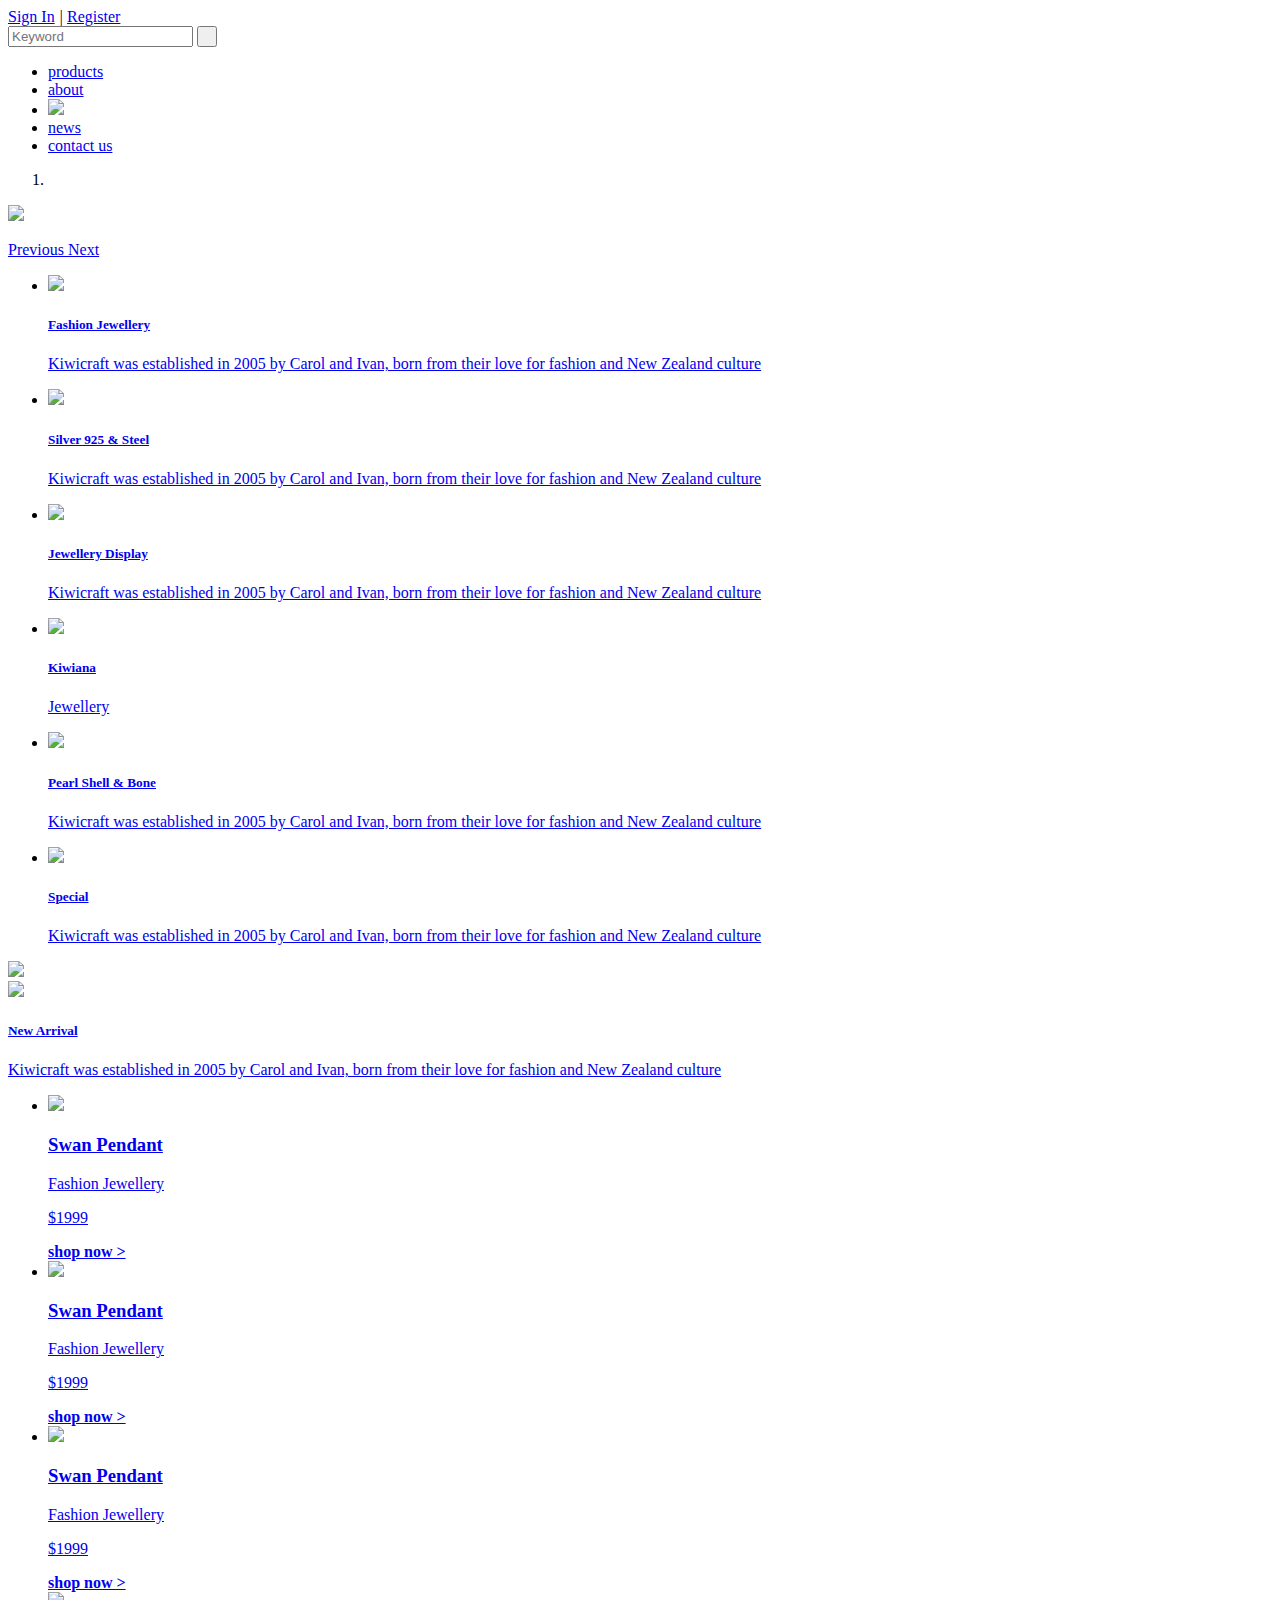
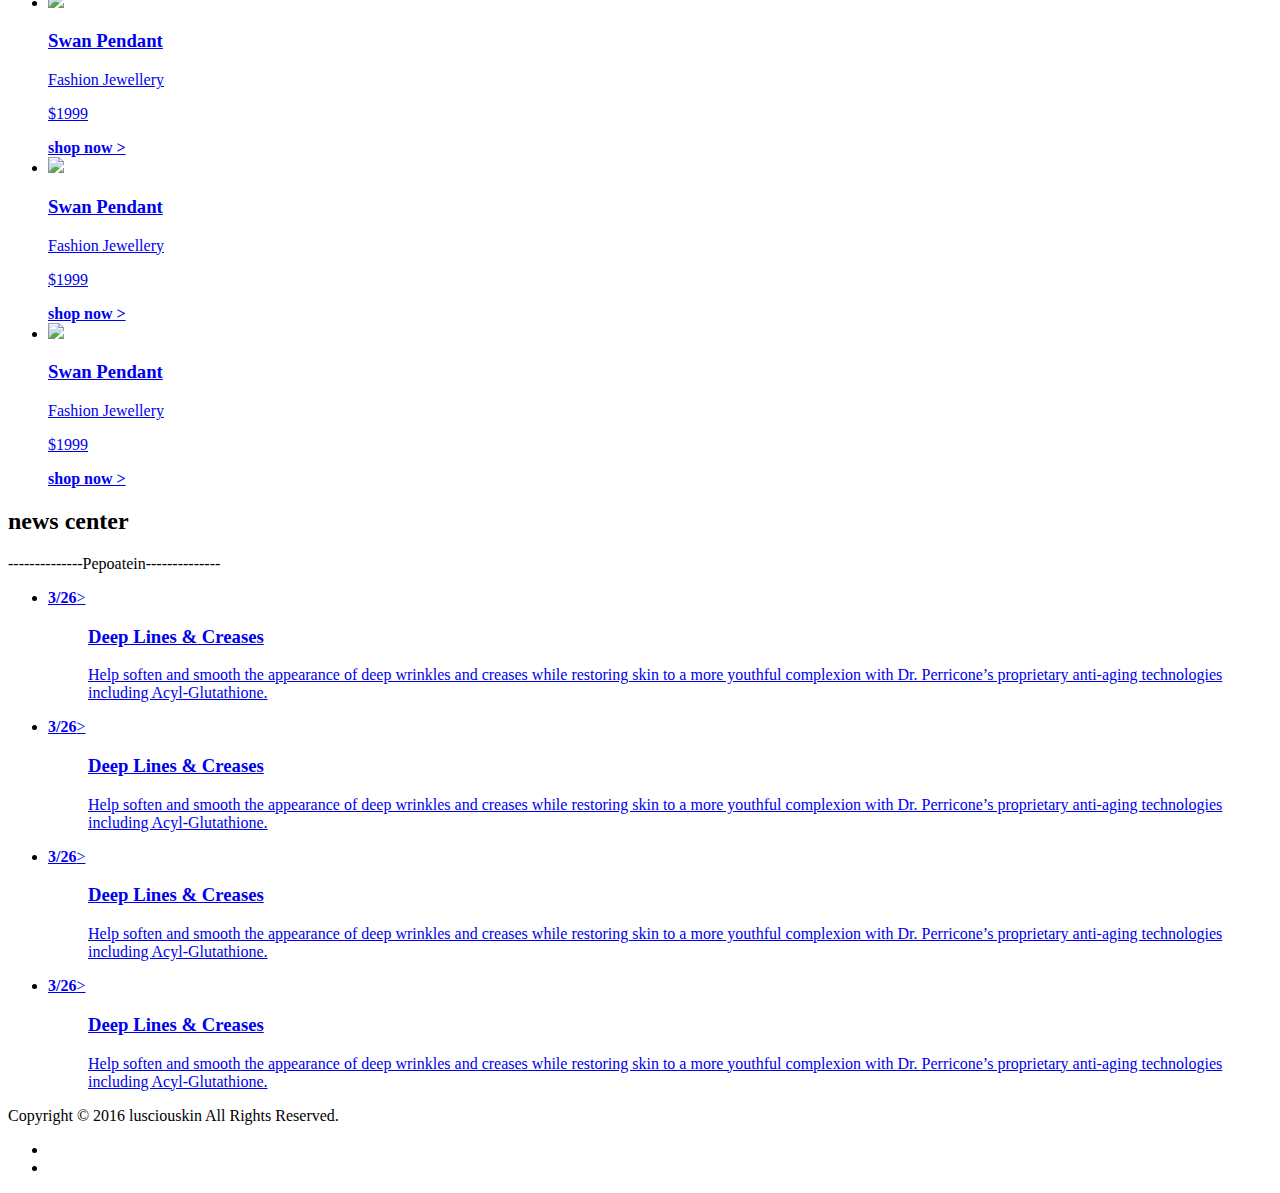
==== index.html @ cd49fd24 "首页制作完成" ====
<!doctype html>
<html>
<head>
<meta charset="utf-8">
<meta http-equiv="X-UA-Compatible" content="IE=edge,chrome=1" />
<title>Kiwicraft</title>
<link rel="stylesheet/less" type="text/css" href="css/style.less">

<link rel="stylesheet" type="text/css" href="css/animate.css">
<link rel="stylesheet" type="text/css" href="font-awesome/css/font-awesome.min.css">
<link rel="stylesheet" type="text/css" href="css/bootstrap.min.css">
<link rel="stylesheet" type="text/css" href="css/main.css">

<script type="text/javascript" src="js/less.min.js"></script>
<!--[if lt IE 9]>
  <script src="js/html5shiv.js"></script>
  <script src="js/respond.min.js"></script>
<![endif]-->
</head>

<body>

<div class="top">
	<div class="container">
        <div class="topLogin">
            <a href="#" class="topLogin__link">Sign In</a>
            <i class="topLogin__i">|</i>
            <a href="#" class="topLogin__link">Register</a>
            <div class="topLogin__search">
                <input class="topLogin__keyword" type="text" placeholder="Keyword">
                <input class="topLogin__submit" type="submit" value=" ">
            </div>
        </div>
        <div class="nav">
            <ul class="nav__ul">
                <li class="nav__item">
                    <a class="nav__link" href="products.html">products</a>
                </li>
                <li class="nav__item">
                    <a class="nav__link" href="about.html">about</a>
                </li>
                <li class="nav__logo">
                    <a class="nav__link--logo" href="index.html"><img src="images/logo.png"></a></a>
                </li>
                <li class="nav__item">
                    <a class="nav__link" href="news.html">news</a>
                </li>
                <li class="nav__item">
                    <a class="nav__link" href="contact.html">contact us</a>
                </li>
            </ul>
        </div>
    </div>
</div>
<div class="clearfix"></div>

<div class="bannerIndex">
	
    <!-- Carousel
    ================================================== -->
    <div id="myCarousel" class="carousel slide carousel-fade" data-ride="carousel">
      <!-- Indicators -->
      <ol class="carousel-indicators banner__carousel-indicators--hidden">
        <li data-target="#myCarousel" data-slide-to="0" class="active"></li>
      </ol>
      <div class="carousel-inner" role="listbox">
      
        <div class="item active">
            <p class="bannerIndex__img" style=" background:url(images/banner.jpg) center center no-repeat"><img src="images/banner.jpg"></p>
        </div>
        
      </div>
      <a class="left carousel-control bannerIndex__carousel-control--hidden" href="#myCarousel" role="button" data-slide="prev">
        <span class="glyphicon glyphicon-chevron-left"></span>
        <span class="sr-only">Previous</span>
      </a>
      <a class="right carousel-control  bannerIndex__carousel-control--hidden" href="#myCarousel" role="button" data-slide="next">
        <span class="glyphicon glyphicon-chevron-right"></span>
        <span class="sr-only">Next</span>
      </a>
    </div><!-- /.carousel -->
</div>
<div class="clearfix"></div>


<div class="proTypeIndex">
    <div class="container">
        <ul class="proTypeIndex__ul">
            <li class="proTypeIndex__li--1_3">
                <a href="products.html" class="proTypeIndex__link">
                    <img src="images/pro__Type.jpg">
                    <div class="proTypeIndex__info">
                        <h5 class="proTypeIndex__title">Fashion Jewellery</h5>
                        <p class="proTypeIndex__content">Kiwicraft was established in 2005 by Carol and Ivan, born from their love for fashion and New Zealand culture</p>
                    </div>
                </a>
            </li>
            <li class="proTypeIndex__li--1_3">
                <a href="products.html" class="proTypeIndex__link">
                    <img src="images/pro__Type--2.jpg">
                    <div class="proTypeIndex__info">
                        <h5 class="proTypeIndex__title">Silver 925 & Steel</h5>
                        <p class="proTypeIndex__content">Kiwicraft was established in 2005 by Carol and Ivan, born from their love for fashion and New Zealand culture</p>
                    </div>
                </a>
            </li>
            <li class="proTypeIndex__li--1_3">
                <a href="products.html" class="proTypeIndex__link">
                    <img src="images/pro__Type--3.jpg">
                    <div class="proTypeIndex__info">
                        <h5 class="proTypeIndex__title">Jewellery Display</h5>
                        <p class="proTypeIndex__content">Kiwicraft was established in 2005 by Carol and Ivan, born from their love for fashion and New Zealand culture</p>
                    </div>
                </a>
            </li>
            <li class="proTypeIndex__li--2_3">
                <a href="products.html" class="proTypeIndex__link">
                    <img src="images/pro__type--big.jpg">
                    <div class="proTypeIndex__info">
                        <h5 class="proTypeIndex__title">Kiwiana</h5>
                        <p class="proTypeIndex__content">Jewellery</p>
                    </div>
                </a>
            </li>
            <li class="proTypeIndex__li--1_3 proTypeIndex__li--1_3--bottom">
                <a href="products.html" class="proTypeIndex__link">
                    <img src="images/pro__Type--5.jpg">
                    <div class="proTypeIndex__info">
                        <h5 class="proTypeIndex__title"> Pearl Shell & Bone</h5>
                        <p class="proTypeIndex__content">Kiwicraft was established in 2005 by Carol and Ivan, born from their love for fashion and New Zealand culture</p>
                    </div>
                </a>
            </li>
            <li class="proTypeIndex__li--1_3  proTypeIndex__li--1_3--bottom--small">
                <a href="products.html" class="proTypeIndex__link">
                    <img src="images/pro__Type--6.jpg">
                    <div class="proTypeIndex__info">
                        <h5 class="proTypeIndex__title">Special</h5>
                        <p class="proTypeIndex__content">Kiwicraft was established in 2005 by Carol and Ivan, born from their love for fashion and New Zealand culture</p>
                    </div>
                </a>
            </li>
        </ul>
    </div>
</div>

<div class="clearfix"></div>

<div class="proListIndex">
    <div class="container">
        <div class="proListIndex__poster">
            <a href="#"><img src="images/pro__sale.jpg"></a>
        </div>
        <div class="proListIndex__type">
            <a href="products.html" class="proListIndex__link">
                <img src="images/pro__type--New_Arrival.jpg">
                <div class="proListIndex__info">
                    <h5 class="proListIndex__title">New Arrival</h5>
                    <p class="proListIndex__content">Kiwicraft was established in 2005 by Carol and Ivan, born from their love for fashion and New Zealand culture</p>
                </div>
            </a>
        </div>

        <ul class="proListIndex__ul">
            <li class="proListIndex__li">
                <a href="products.html" class="proListIndex__link">
                    <img src="images/proImg.jpg">
                    <h3 class="proListIndex__h3">Swan Pendant</h3>
                    <span class="proListIndex__span">Fashion Jewellery</span>
                    <p class="proListIndex__p">$1999</p>
                    <b class="proListIndex__b">shop now &gt;</b>
                </a>
            </li>
            <li class="proListIndex__li">
                <a href="products.html" class="proListIndex__link">
                    <img src="images/proImg.jpg">
                    <h3 class="proListIndex__h3">Swan Pendant</h3>
                    <span class="proListIndex__span">Fashion Jewellery</span>
                    <p class="proListIndex__p">$1999</p>
                    <b class="proListIndex__b">shop now &gt;</b>
                </a>
            </li>
            <li class="proListIndex__li">
                <a href="products.html" class="proListIndex__link">
                    <img src="images/proImg.jpg">
                    <h3 class="proListIndex__h3">Swan Pendant</h3>
                    <span class="proListIndex__span">Fashion Jewellery</span>
                    <p class="proListIndex__p">$1999</p>
                    <b class="proListIndex__b">shop now &gt;</b>
                </a>
            </li>
            <li class="proListIndex__li">
                <a href="products.html" class="proListIndex__link">
                    <img src="images/proImg.jpg">
                    <h3 class="proListIndex__h3">Swan Pendant</h3>
                    <span class="proListIndex__span">Fashion Jewellery</span>
                    <p class="proListIndex__p">$1999</p>
                    <b class="proListIndex__b">shop now &gt;</b>
                </a>
            </li>
            <li class="proListIndex__li">
                <a href="products.html" class="proListIndex__link">
                    <img src="images/proImg.jpg">
                    <h3 class="proListIndex__h3">Swan Pendant</h3>
                    <span class="proListIndex__span">Fashion Jewellery</span>
                    <p class="proListIndex__p">$1999</p>
                    <b class="proListIndex__b">shop now &gt;</b>
                </a>
            </li>
            <li class="proListIndex__li">
                <a href="products.html" class="proListIndex__link">
                    <img src="images/proImg.jpg">
                    <h3 class="proListIndex__h3">Swan Pendant</h3>
                    <span class="proListIndex__span">Fashion Jewellery</span>
                    <p class="proListIndex__p">$1999</p>
                    <b class="proListIndex__b">shop now &gt;</b>
                </a>
            </li>
        </ul>

    </div>
</div>


<div class="newsIndex">
	<div class="container">
    	<div class="newsIndex__title">
        	<h2 class="newsIndex__title_h2">news center</h2>
            <p class="newsIndex__title_p"><i class="newsIndex__title_i">--------------</i>Pepoatein<i class="newsIndex__title_i">--------------</i></p>
        </div>
        
        <div class="newsIndex_content">
            <ul class="newsIndex_ul">
                <li class="newsIndex_li"><a href="index.html" class="newsIndex_link"><dl class="newsIndex_dl">
                    <dt class="newsIndex_dt"><b class="newsIndex_b">3/26</b><span class="newsIndex_span">&gt;</span></dt>
                    <dd class="newsIndex_dd"><h3 class="newsIndex_h3">Deep Lines & Creases</h3></dd>
                    <dd class="newsIndex_dd"><p class="newsIndex_p">Help soften and smooth the appearance of deep wrinkles and creases while restoring skin to a more youthful complexion with Dr. Perricone’s proprietary anti-aging technologies including Acyl-Glutathione.</p></dd>
                </dl></a></li>
                <li class="newsIndex_li"><a href="index.html" class="newsIndex_link"><dl class="newsIndex_dl">
                    <dt class="newsIndex_dt"><b class="newsIndex_b">3/26</b><span class="newsIndex_span">&gt;</span></dt>
                    <dd class="newsIndex_dd"><h3 class="newsIndex_h3">Deep Lines & Creases</h3></dd>
                    <dd class="newsIndex_dd"><p class="newsIndex_p">Help soften and smooth the appearance of deep wrinkles and creases while restoring skin to a more youthful complexion with Dr. Perricone’s proprietary anti-aging technologies including Acyl-Glutathione.</p></dd>
                </dl></a></li>
                <li class="newsIndex_li"><a href="index.html" class="newsIndex_link"><dl class="newsIndex_dl">
                    <dt class="newsIndex_dt"><b class="newsIndex_b">3/26</b><span class="newsIndex_span">&gt;</span></dt>
                    <dd class="newsIndex_dd"><h3 class="newsIndex_h3">Deep Lines & Creases</h3></dd>
                    <dd class="newsIndex_dd"><p class="newsIndex_p">Help soften and smooth the appearance of deep wrinkles and creases while restoring skin to a more youthful complexion with Dr. Perricone’s proprietary anti-aging technologies including Acyl-Glutathione.</p></dd>
                </dl></a></li>
                <li class="newsIndex_li"><a href="index.html" class="newsIndex_link"><dl class="newsIndex_dl">
                    <dt class="newsIndex_dt"><b class="newsIndex_b">3/26</b><span class="newsIndex_span">&gt;</span></dt>
                    <dd class="newsIndex_dd"><h3 class="newsIndex_h3">Deep Lines & Creases</h3></dd>
                    <dd class="newsIndex_dd"><p class="newsIndex_p">Help soften and smooth the appearance of deep wrinkles and creases while restoring skin to a more youthful complexion with Dr. Perricone’s proprietary anti-aging technologies including Acyl-Glutathione.</p></dd>
                </dl></a></li>
            </ul>
        </div>
    </div>
</div>

<div class="clearfix"></div>

<div class="foot">
    <div class="container">
        <p class="foot__left">Copyright © 2016 lusciouskin  All Rights Reserved. </p>
        <ul class="foot__right">
            <li class="foot__li">
                <a href="#"><i class="foot__i fa fa-facebook-official"></i></a>
            </li>
            <li class="foot__li">
                <a href="#"><i class="foot__i fa fa-instagram"></i></a>
            </li>
        </ul>
        
    </div>
</div>




<script src="js/jquery.min.js"></script>
<script src="js/bootstrap.min.js"></script>


<script src="js/wow.min.js"></script>
<script>
	new WOW().init();
</script>


</body>
</html>
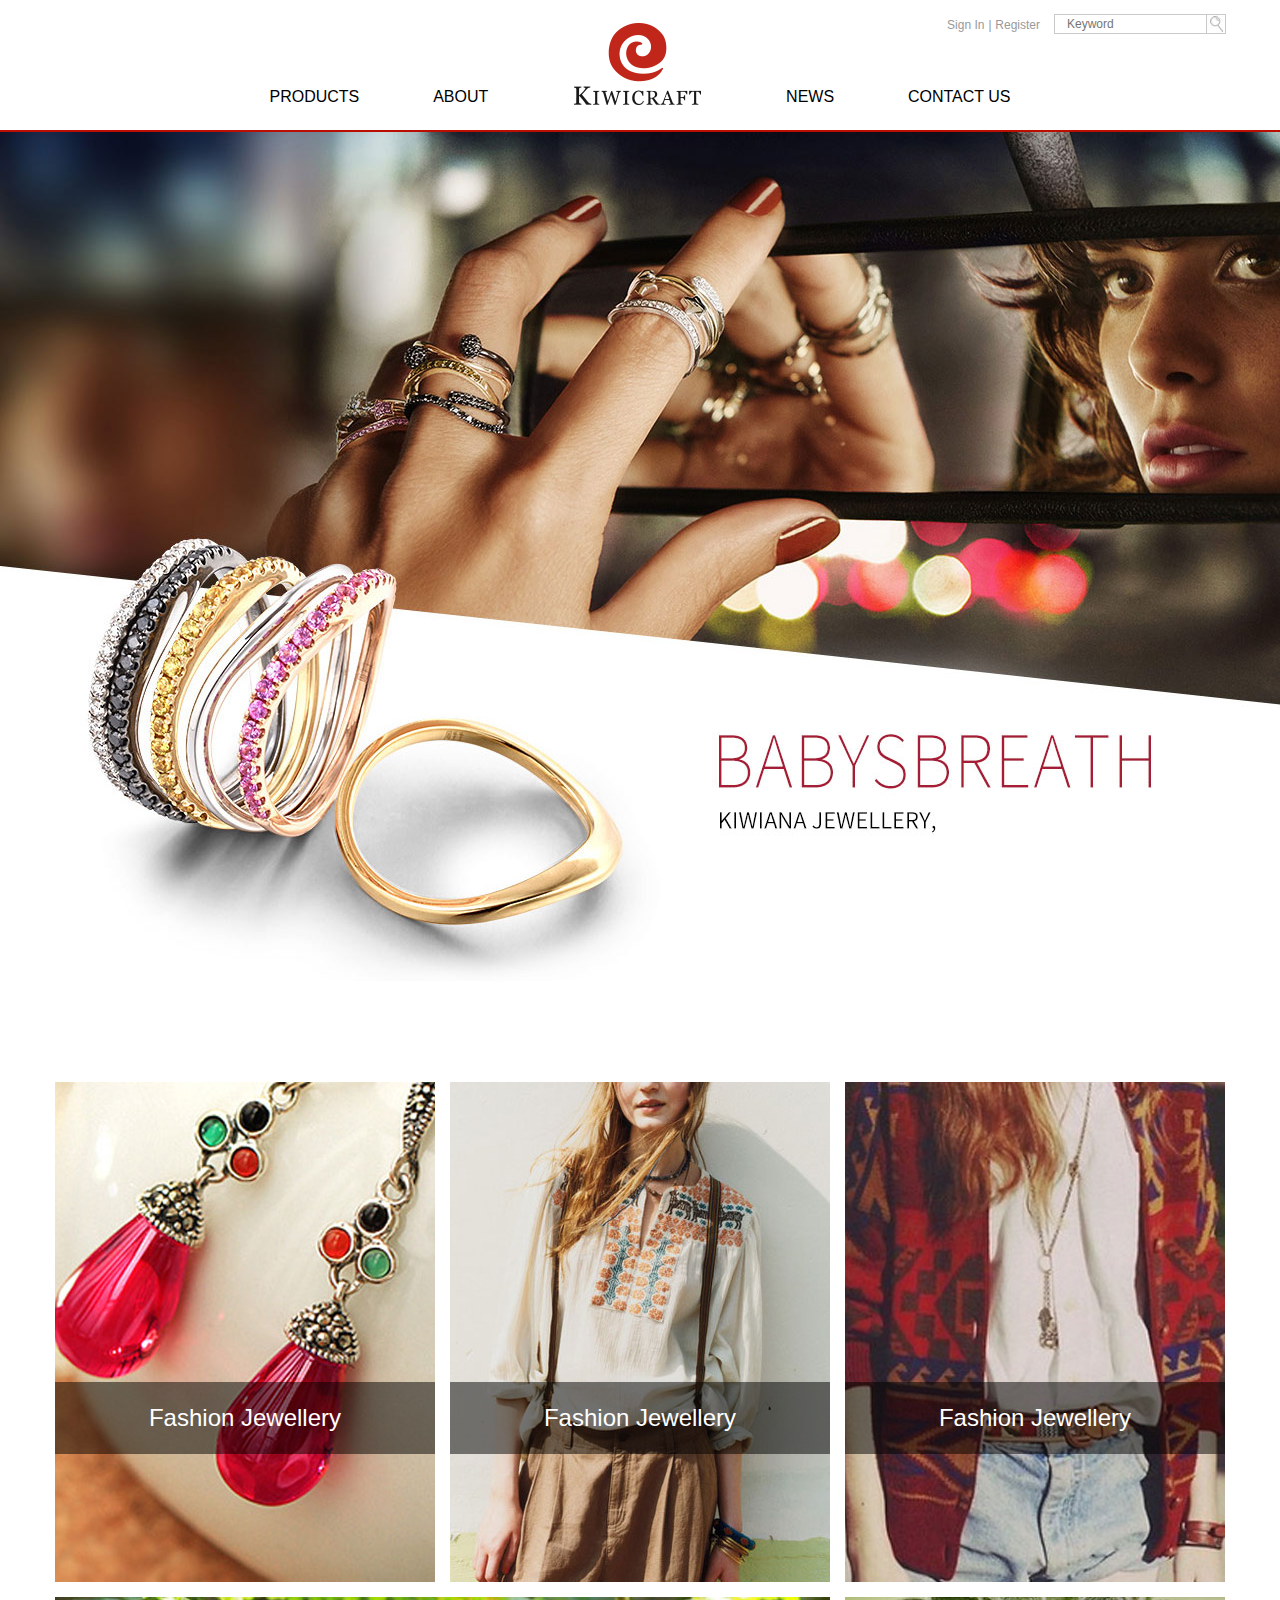
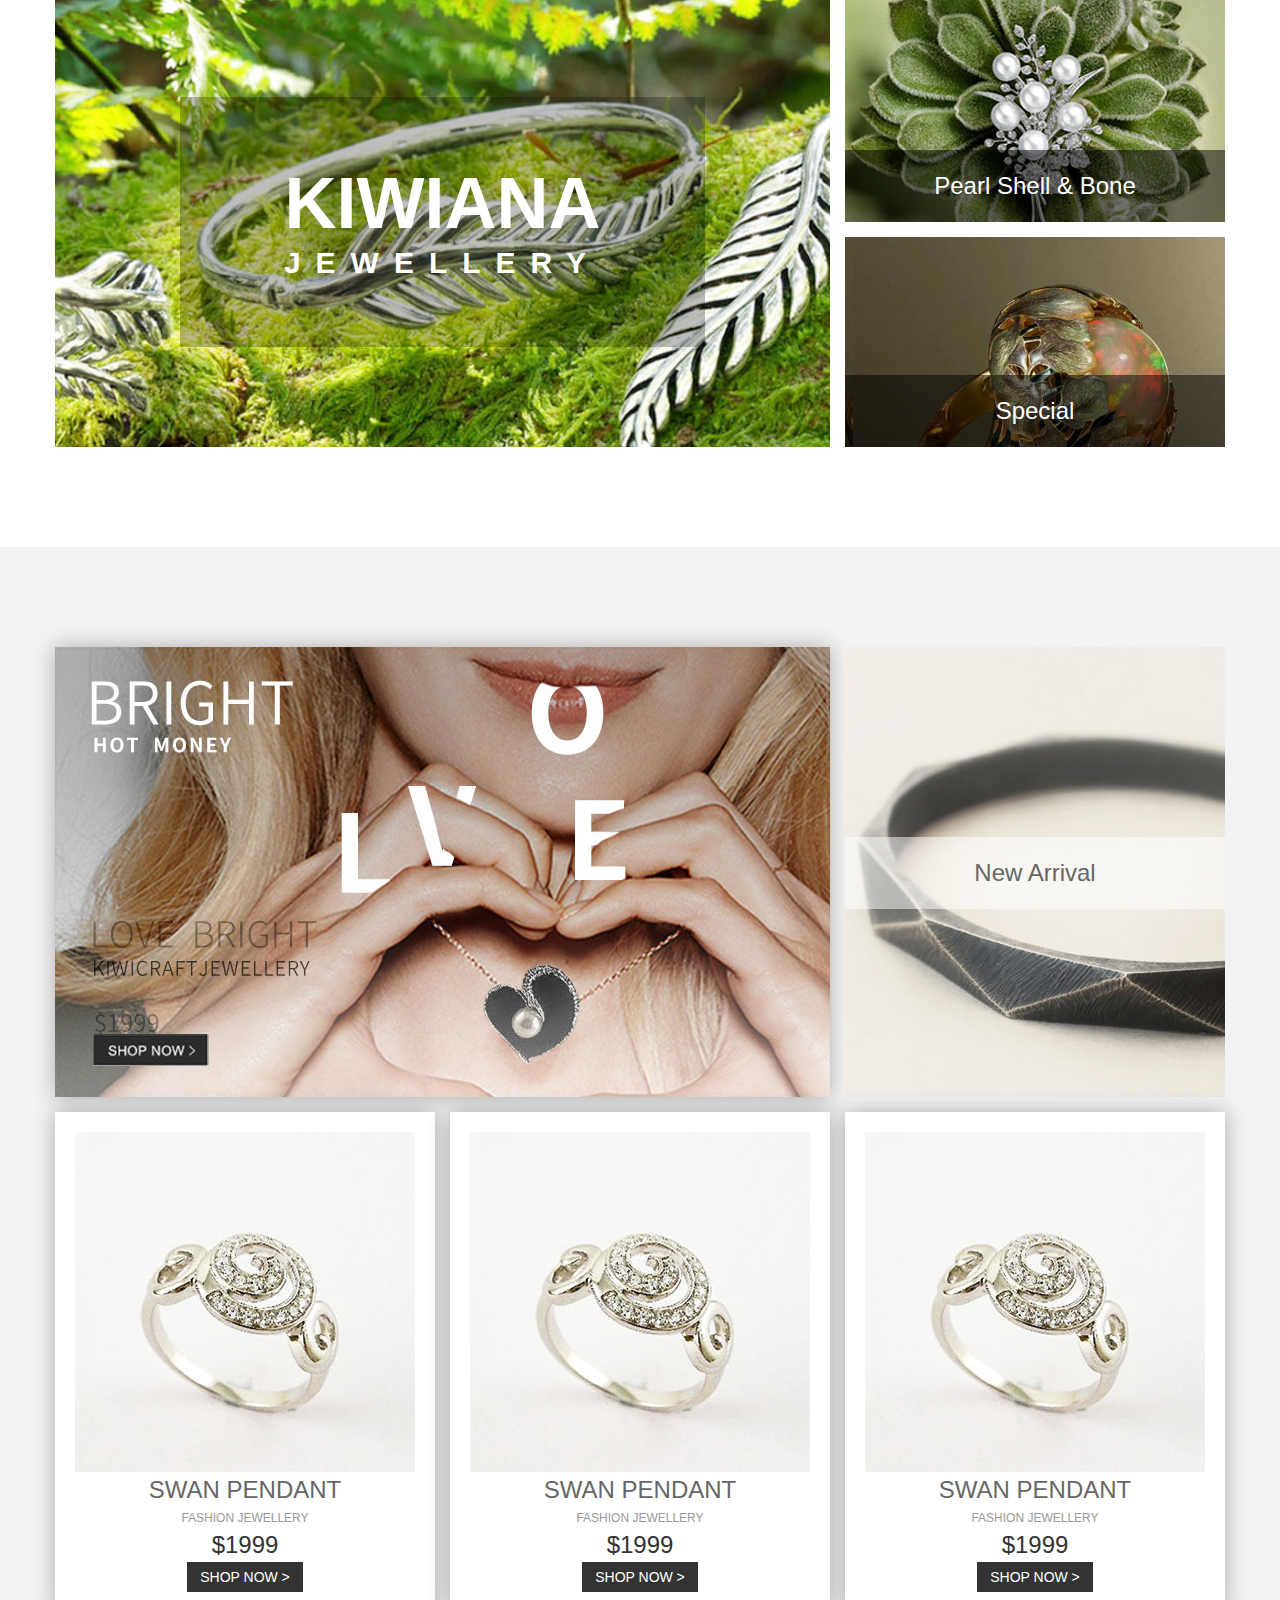
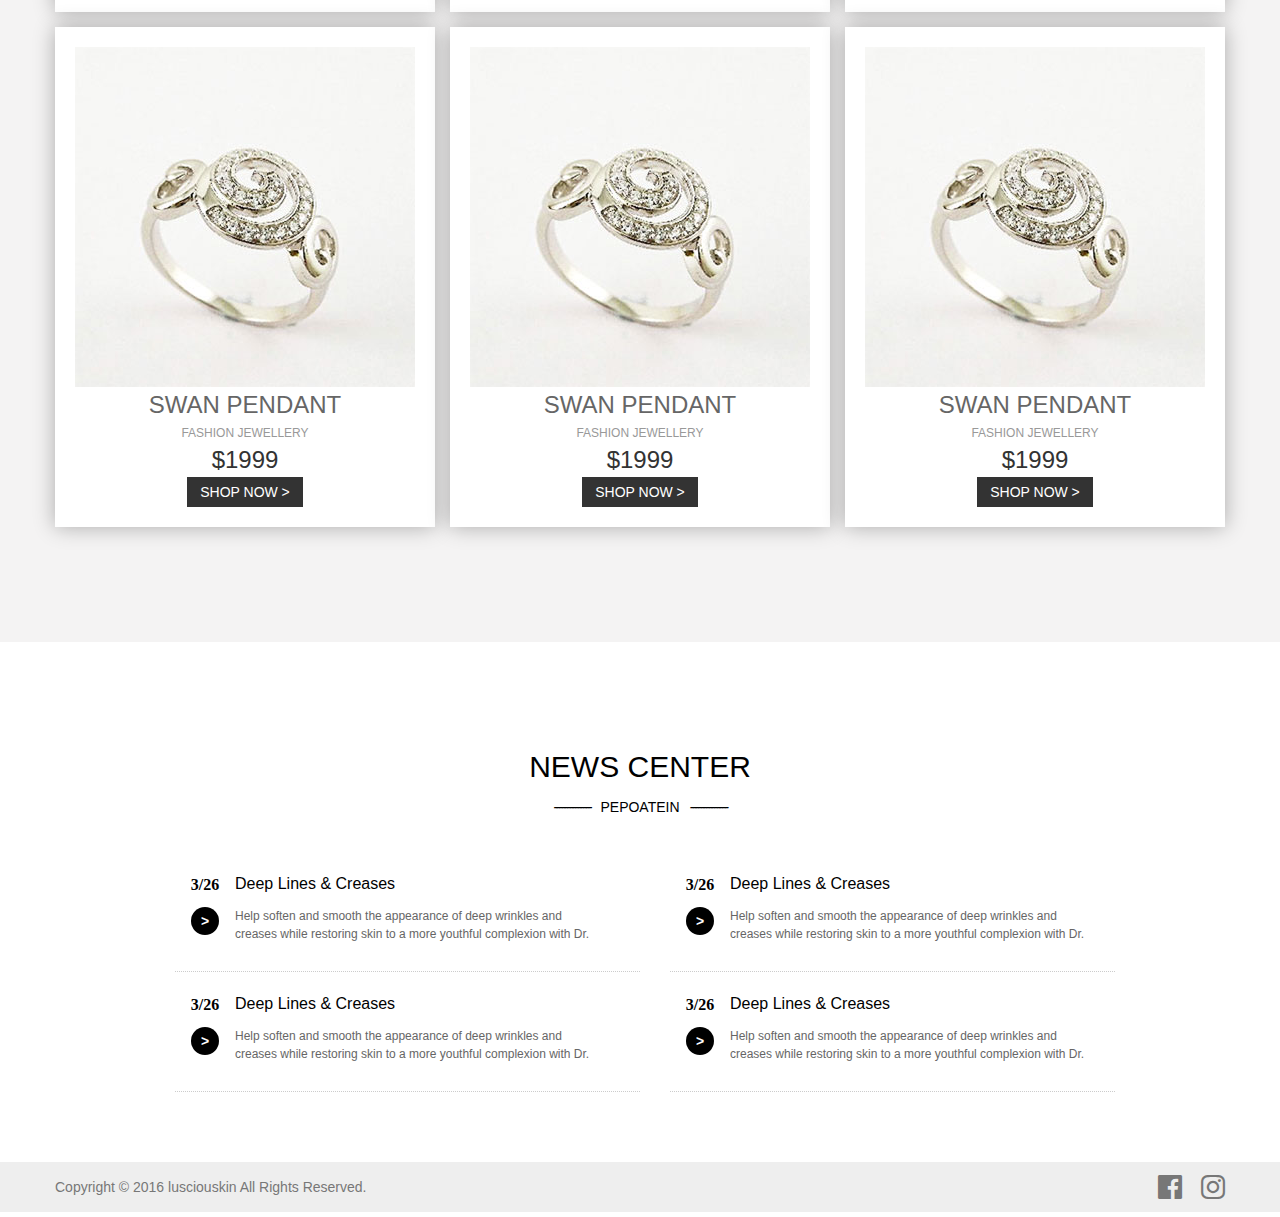
==== commit f4b0c3ae: "修改块状样式" ====
--- a/index.html
+++ b/index.html
@@ -26,13 +26,13 @@
             <a href="#" class="topLogin__link">Sign In</a>
             <i class="topLogin__i">|</i>
             <a href="#" class="topLogin__link">Register</a>
-            <div class="topLogin__search">
-                <input class="topLogin__keyword" type="text" placeholder="Keyword">
-                <input class="topLogin__submit" type="submit" value=" ">
+            <div class="searchBox">
+                <input class="searchBox__keyword" type="text" placeholder="Keyword">
+                <input class="searchBox__submit" type="submit" value=" ">
             </div>
         </div>
         <div class="nav">
-            <ul class="nav__ul">
+            <ul class="nav__body">
                 <li class="nav__item">
                     <a class="nav__link" href="products.html">products</a>
                 </li>
@@ -54,27 +54,27 @@
 </div>
 <div class="clearfix"></div>
 
-<div class="bannerIndex">
+<div class="banner bannerIndex">
 	
     <!-- Carousel
     ================================================== -->
     <div id="myCarousel" class="carousel slide carousel-fade" data-ride="carousel">
       <!-- Indicators -->
-      <ol class="carousel-indicators banner__carousel-indicators--hidden">
+      <ol class="carousel-indicators">
         <li data-target="#myCarousel" data-slide-to="0" class="active"></li>
       </ol>
       <div class="carousel-inner" role="listbox">
       
         <div class="item active">
-            <p class="bannerIndex__img" style=" background:url(images/banner.jpg) center center no-repeat"><img src="images/banner.jpg"></p>
+            <p class="banner__img" style=" background:url(images/banner.jpg) center center no-repeat"><img src="images/banner.jpg"></p>
         </div>
         
       </div>
-      <a class="left carousel-control bannerIndex__carousel-control--hidden" href="#myCarousel" role="button" data-slide="prev">
+      <a class="left carousel-control" href="#myCarousel" role="button" data-slide="prev">
         <span class="glyphicon glyphicon-chevron-left"></span>
         <span class="sr-only">Previous</span>
       </a>
-      <a class="right carousel-control  bannerIndex__carousel-control--hidden" href="#myCarousel" role="button" data-slide="next">
+      <a class="right carousel-control" href="#myCarousel" role="button" data-slide="next">
         <span class="glyphicon glyphicon-chevron-right"></span>
         <span class="sr-only">Next</span>
       </a>
@@ -83,60 +83,60 @@
 <div class="clearfix"></div>
 
 
-<div class="proTypeIndex">
+<div class="proType proType--index">
     <div class="container">
-        <ul class="proTypeIndex__ul">
-            <li class="proTypeIndex__li--1_3">
-                <a href="products.html" class="proTypeIndex__link">
-                    <img src="images/pro__Type.jpg">
-                    <div class="proTypeIndex__info">
-                        <h5 class="proTypeIndex__title">Fashion Jewellery</h5>
-                        <p class="proTypeIndex__content">Kiwicraft was established in 2005 by Carol and Ivan, born from their love for fashion and New Zealand culture</p>
-                    </div>
-                </a>
-            </li>
-            <li class="proTypeIndex__li--1_3">
-                <a href="products.html" class="proTypeIndex__link">
-                    <img src="images/pro__Type--2.jpg">
-                    <div class="proTypeIndex__info">
-                        <h5 class="proTypeIndex__title">Silver 925 & Steel</h5>
-                        <p class="proTypeIndex__content">Kiwicraft was established in 2005 by Carol and Ivan, born from their love for fashion and New Zealand culture</p>
-                    </div>
-                </a>
-            </li>
-            <li class="proTypeIndex__li--1_3">
-                <a href="products.html" class="proTypeIndex__link">
-                    <img src="images/pro__Type--3.jpg">
-                    <div class="proTypeIndex__info">
-                        <h5 class="proTypeIndex__title">Jewellery Display</h5>
-                        <p class="proTypeIndex__content">Kiwicraft was established in 2005 by Carol and Ivan, born from their love for fashion and New Zealand culture</p>
-                    </div>
-                </a>
-            </li>
-            <li class="proTypeIndex__li--2_3">
-                <a href="products.html" class="proTypeIndex__link">
+        <ul class="proType__body">
+            <li class="proType__li">
+                <a href="products.html" class="proType__link">
+                    <img class="proTypeImg" src="images/pro__Type.jpg">
+                    <div class="proTypeInfo">
+                        <h5 class="proTypeInfo__title">Fashion Jewellery</h5>
+                        <p class="proTypeInfo__content">Kiwicraft was established in 2005 by Carol and Ivan, born from their love for fashion and New Zealand culture</p>
+                    </div>
+                </a>
+            </li>
+            <li class="proType__li">
+                <a href="products.html" class="proType__link">
+                    <img class="proTypeImg" src="images/pro__Type--2.jpg">
+                    <div class="proTypeInfo">
+                        <h5 class="proTypeInfo__title">Fashion Jewellery</h5>
+                        <p class="proTypeInfo__content">Kiwicraft was established in 2005 by Carol and Ivan, born from their love for fashion and New Zealand culture</p>
+                    </div>
+                </a>
+            </li>
+            <li class="proType__li">
+                <a href="products.html" class="proType__link">
+                    <img class="proTypeImg" src="images/pro__Type--3.jpg">
+                    <div class="proTypeInfo">
+                        <h5 class="proTypeInfo__title">Fashion Jewellery</h5>
+                        <p class="proTypeInfo__content">Kiwicraft was established in 2005 by Carol and Ivan, born from their love for fashion and New Zealand culture</p>
+                    </div>
+                </a>
+            </li>
+            <li class="proType__li">
+                <a href="products.html" class="proType__link">
                     <img src="images/pro__type--big.jpg">
-                    <div class="proTypeIndex__info">
-                        <h5 class="proTypeIndex__title">Kiwiana</h5>
-                        <p class="proTypeIndex__content">Jewellery</p>
-                    </div>
-                </a>
-            </li>
-            <li class="proTypeIndex__li--1_3 proTypeIndex__li--1_3--bottom">
-                <a href="products.html" class="proTypeIndex__link">
+                    <div class="proTypeInfo">
+                        <h5 class="proTypeInfo__title">Kiwiana</h5>
+                        <p class="proTypeInfo__content">Jewellery</p>
+                    </div>
+                </a>
+            </li>
+            <li class="proType__li">
+                <a href="products.html" class="proType__link">
                     <img src="images/pro__Type--5.jpg">
-                    <div class="proTypeIndex__info">
-                        <h5 class="proTypeIndex__title"> Pearl Shell & Bone</h5>
-                        <p class="proTypeIndex__content">Kiwicraft was established in 2005 by Carol and Ivan, born from their love for fashion and New Zealand culture</p>
-                    </div>
-                </a>
-            </li>
-            <li class="proTypeIndex__li--1_3  proTypeIndex__li--1_3--bottom--small">
-                <a href="products.html" class="proTypeIndex__link">
+                    <div class="proTypeInfo">
+                        <h5 class="proTypeInfo__title"> Pearl Shell & Bone</h5>
+                        <p class="proTypeInfo__content">Kiwicraft was established in 2005 by Carol and Ivan, born from their love for fashion and New Zealand culture</p>
+                    </div>
+                </a>
+            </li>
+            <li class="proType__li">
+                <a href="products.html" class="proType__link">
                     <img src="images/pro__Type--6.jpg">
-                    <div class="proTypeIndex__info">
-                        <h5 class="proTypeIndex__title">Special</h5>
-                        <p class="proTypeIndex__content">Kiwicraft was established in 2005 by Carol and Ivan, born from their love for fashion and New Zealand culture</p>
+                    <div class="proTypeInfo">
+                        <h5 class="proTypeInfo__title">Special</h5>
+                        <p class="proTypeInfo__content">Kiwicraft was established in 2005 by Carol and Ivan, born from their love for fashion and New Zealand culture</p>
                     </div>
                 </a>
             </li>
@@ -148,72 +148,73 @@
 
 <div class="proListIndex">
     <div class="container">
+
         <div class="proListIndex__poster">
             <a href="#"><img src="images/pro__sale.jpg"></a>
         </div>
         <div class="proListIndex__type">
-            <a href="products.html" class="proListIndex__link">
+            <a href="products.html" class="proType__link">
                 <img src="images/pro__type--New_Arrival.jpg">
-                <div class="proListIndex__info">
-                    <h5 class="proListIndex__title">New Arrival</h5>
-                    <p class="proListIndex__content">Kiwicraft was established in 2005 by Carol and Ivan, born from their love for fashion and New Zealand culture</p>
+                <div class="proTypeInfo">
+                    <h5 class="proTypeInfo__title">New Arrival</h5>
+                    <p class="proTypeInfo__content">Kiwicraft was established in 2005 by Carol and Ivan, born from their love for fashion and New Zealand culture</p>
                 </div>
             </a>
         </div>
 
-        <ul class="proListIndex__ul">
-            <li class="proListIndex__li">
-                <a href="products.html" class="proListIndex__link">
-                    <img src="images/proImg.jpg">
-                    <h3 class="proListIndex__h3">Swan Pendant</h3>
-                    <span class="proListIndex__span">Fashion Jewellery</span>
-                    <p class="proListIndex__p">$1999</p>
-                    <b class="proListIndex__b">shop now &gt;</b>
-                </a>
-            </li>
-            <li class="proListIndex__li">
-                <a href="products.html" class="proListIndex__link">
-                    <img src="images/proImg.jpg">
-                    <h3 class="proListIndex__h3">Swan Pendant</h3>
-                    <span class="proListIndex__span">Fashion Jewellery</span>
-                    <p class="proListIndex__p">$1999</p>
-                    <b class="proListIndex__b">shop now &gt;</b>
-                </a>
-            </li>
-            <li class="proListIndex__li">
-                <a href="products.html" class="proListIndex__link">
-                    <img src="images/proImg.jpg">
-                    <h3 class="proListIndex__h3">Swan Pendant</h3>
-                    <span class="proListIndex__span">Fashion Jewellery</span>
-                    <p class="proListIndex__p">$1999</p>
-                    <b class="proListIndex__b">shop now &gt;</b>
-                </a>
-            </li>
-            <li class="proListIndex__li">
-                <a href="products.html" class="proListIndex__link">
-                    <img src="images/proImg.jpg">
-                    <h3 class="proListIndex__h3">Swan Pendant</h3>
-                    <span class="proListIndex__span">Fashion Jewellery</span>
-                    <p class="proListIndex__p">$1999</p>
-                    <b class="proListIndex__b">shop now &gt;</b>
-                </a>
-            </li>
-            <li class="proListIndex__li">
-                <a href="products.html" class="proListIndex__link">
-                    <img src="images/proImg.jpg">
-                    <h3 class="proListIndex__h3">Swan Pendant</h3>
-                    <span class="proListIndex__span">Fashion Jewellery</span>
-                    <p class="proListIndex__p">$1999</p>
-                    <b class="proListIndex__b">shop now &gt;</b>
-                </a>
-            </li>
-            <li class="proListIndex__li">
-                <a href="products.html" class="proListIndex__link">
-                    <img src="images/proImg.jpg">
-                    <h3 class="proListIndex__h3">Swan Pendant</h3>
-                    <span class="proListIndex__span">Fashion Jewellery</span>
-                    <p class="proListIndex__p">$1999</p>
-                    <b class="proListIndex__b">shop now &gt;</b>
+        <ul class="proListBody">
+            <li class="proListBody__li">
+                <a href="products.html" class="proListBody__link">
+                    <img src="images/proImg.jpg">
+                    <h3 class="proListBody__h3">Swan Pendant</h3>
+                    <span class="proListBody__span">Fashion Jewellery</span>
+                    <p class="proListBody__p">$1999</p>
+                    <b class="proListBody__b">shop now &gt;</b>
+                </a>
+            </li>
+            <li class="proListBody__li">
+                <a href="products.html" class="proListBody__link">
+                    <img src="images/proImg.jpg">
+                    <h3 class="proListBody__h3">Swan Pendant</h3>
+                    <span class="proListBody__span">Fashion Jewellery</span>
+                    <p class="proListBody__p">$1999</p>
+                    <b class="proListBody__b">shop now &gt;</b>
+                </a>
+            </li>
+            <li class="proListBody__li">
+                <a href="products.html" class="proListBody__link">
+                    <img src="images/proImg.jpg">
+                    <h3 class="proListBody__h3">Swan Pendant</h3>
+                    <span class="proListBody__span">Fashion Jewellery</span>
+                    <p class="proListBody__p">$1999</p>
+                    <b class="proListBody__b">shop now &gt;</b>
+                </a>
+            </li>
+            <li class="proListBody__li">
+                <a href="products.html" class="proListBody__link">
+                    <img src="images/proImg.jpg">
+                    <h3 class="proListBody__h3">Swan Pendant</h3>
+                    <span class="proListBody__span">Fashion Jewellery</span>
+                    <p class="proListBody__p">$1999</p>
+                    <b class="proListBody__b">shop now &gt;</b>
+                </a>
+            </li>
+            <li class="proListBody__li">
+                <a href="products.html" class="proListBody__link">
+                    <img src="images/proImg.jpg">
+                    <h3 class="proListBody__h3">Swan Pendant</h3>
+                    <span class="proListBody__span">Fashion Jewellery</span>
+                    <p class="proListBody__p">$1999</p>
+                    <b class="proListBody__b">shop now &gt;</b>
+                </a>
+            </li>
+            <li class="proListBody__li">
+                <a href="products.html" class="proListBody__link">
+                    <img src="images/proImg.jpg">
+                    <h3 class="proListBody__h3">Swan Pendant</h3>
+                    <span class="proListBody__span">Fashion Jewellery</span>
+                    <p class="proListBody__p">$1999</p>
+                    <b class="proListBody__b">shop now &gt;</b>
                 </a>
             </li>
         </ul>
@@ -224,32 +225,32 @@
 
 <div class="newsIndex">
 	<div class="container">
-    	<div class="newsIndex__title">
-        	<h2 class="newsIndex__title_h2">news center</h2>
-            <p class="newsIndex__title_p"><i class="newsIndex__title_i">--------------</i>Pepoatein<i class="newsIndex__title_i">--------------</i></p>
+    	<div class="newsHead">
+        	<h2 class="newsHead_h2">news center</h2>
+            <p class="newsHead_p"><i class="newsHead_i">--------------</i>Pepoatein<i class="newsHead_i">--------------</i></p>
         </div>
         
-        <div class="newsIndex_content">
-            <ul class="newsIndex_ul">
-                <li class="newsIndex_li"><a href="index.html" class="newsIndex_link"><dl class="newsIndex_dl">
-                    <dt class="newsIndex_dt"><b class="newsIndex_b">3/26</b><span class="newsIndex_span">&gt;</span></dt>
-                    <dd class="newsIndex_dd"><h3 class="newsIndex_h3">Deep Lines & Creases</h3></dd>
-                    <dd class="newsIndex_dd"><p class="newsIndex_p">Help soften and smooth the appearance of deep wrinkles and creases while restoring skin to a more youthful complexion with Dr. Perricone’s proprietary anti-aging technologies including Acyl-Glutathione.</p></dd>
-                </dl></a></li>
-                <li class="newsIndex_li"><a href="index.html" class="newsIndex_link"><dl class="newsIndex_dl">
-                    <dt class="newsIndex_dt"><b class="newsIndex_b">3/26</b><span class="newsIndex_span">&gt;</span></dt>
-                    <dd class="newsIndex_dd"><h3 class="newsIndex_h3">Deep Lines & Creases</h3></dd>
-                    <dd class="newsIndex_dd"><p class="newsIndex_p">Help soften and smooth the appearance of deep wrinkles and creases while restoring skin to a more youthful complexion with Dr. Perricone’s proprietary anti-aging technologies including Acyl-Glutathione.</p></dd>
-                </dl></a></li>
-                <li class="newsIndex_li"><a href="index.html" class="newsIndex_link"><dl class="newsIndex_dl">
-                    <dt class="newsIndex_dt"><b class="newsIndex_b">3/26</b><span class="newsIndex_span">&gt;</span></dt>
-                    <dd class="newsIndex_dd"><h3 class="newsIndex_h3">Deep Lines & Creases</h3></dd>
-                    <dd class="newsIndex_dd"><p class="newsIndex_p">Help soften and smooth the appearance of deep wrinkles and creases while restoring skin to a more youthful complexion with Dr. Perricone’s proprietary anti-aging technologies including Acyl-Glutathione.</p></dd>
-                </dl></a></li>
-                <li class="newsIndex_li"><a href="index.html" class="newsIndex_link"><dl class="newsIndex_dl">
-                    <dt class="newsIndex_dt"><b class="newsIndex_b">3/26</b><span class="newsIndex_span">&gt;</span></dt>
-                    <dd class="newsIndex_dd"><h3 class="newsIndex_h3">Deep Lines & Creases</h3></dd>
-                    <dd class="newsIndex_dd"><p class="newsIndex_p">Help soften and smooth the appearance of deep wrinkles and creases while restoring skin to a more youthful complexion with Dr. Perricone’s proprietary anti-aging technologies including Acyl-Glutathione.</p></dd>
+        <div class="newsListBody">
+            <ul class="newsListBody_ul">
+                <li class="newsListBody_li"><a href="index.html" class="newsListBody_link"><dl class="newsInfoStyle">
+                    <dt class="newsInfoStyle_dt"><b class="newsInfoStyle_b">3/26</b><span class="newsInfoStyle_span">&gt;</span></dt>
+                    <dd class="newsInfoStyle_dd"><h3 class="newsInfoStyle_h3">Deep Lines & Creases</h3></dd>
+                    <dd class="newsInfoStyle_dd"><p class="newsInfoStyle_p">Help soften and smooth the appearance of deep wrinkles and creases while restoring skin to a more youthful complexion with Dr. Perricone’s proprietary anti-aging technologies including Acyl-Glutathione.</p></dd>
+                </dl></a></li>
+                <li class="newsListBody_li"><a href="index.html" class="newsListBody_link"><dl class="newsInfoStyle">
+                    <dt class="newsInfoStyle_dt"><b class="newsInfoStyle_b">3/26</b><span class="newsInfoStyle_span">&gt;</span></dt>
+                    <dd class="newsInfoStyle_dd"><h3 class="newsInfoStyle_h3">Deep Lines & Creases</h3></dd>
+                    <dd class="newsInfoStyle_dd"><p class="newsInfoStyle_p">Help soften and smooth the appearance of deep wrinkles and creases while restoring skin to a more youthful complexion with Dr. Perricone’s proprietary anti-aging technologies including Acyl-Glutathione.</p></dd>
+                </dl></a></li>
+                <li class="newsListBody_li"><a href="index.html" class="newsListBody_link"><dl class="newsInfoStyle">
+                    <dt class="newsInfoStyle_dt"><b class="newsInfoStyle_b">3/26</b><span class="newsInfoStyle_span">&gt;</span></dt>
+                    <dd class="newsInfoStyle_dd"><h3 class="newsInfoStyle_h3">Deep Lines & Creases</h3></dd>
+                    <dd class="newsInfoStyle_dd"><p class="newsInfoStyle_p">Help soften and smooth the appearance of deep wrinkles and creases while restoring skin to a more youthful complexion with Dr. Perricone’s proprietary anti-aging technologies including Acyl-Glutathione.</p></dd>
+                </dl></a></li>
+                <li class="newsListBody_li"><a href="index.html" class="newsListBody_link"><dl class="newsInfoStyle">
+                    <dt class="newsInfoStyle_dt"><b class="newsInfoStyle_b">3/26</b><span class="newsInfoStyle_span">&gt;</span></dt>
+                    <dd class="newsInfoStyle_dd"><h3 class="newsInfoStyle_h3">Deep Lines & Creases</h3></dd>
+                    <dd class="newsInfoStyle_dd"><p class="newsInfoStyle_p">Help soften and smooth the appearance of deep wrinkles and creases while restoring skin to a more youthful complexion with Dr. Perricone’s proprietary anti-aging technologies including Acyl-Glutathione.</p></dd>
                 </dl></a></li>
             </ul>
         </div>
--- a/css/main.css
+++ b/css/main.css
@@ -0,0 +1,14 @@
+
+body{
+    margin: 0;
+    padding: 0;
+    font-family: "微软雅黑","宋体",Arial, Helvetica, sans-serif;
+}
+
+.top{
+    height: 132px;
+    overflow: hidden;
+    background: #FFF;
+    border-bottom: 2px solid #ba0e02;
+    position: relative;
+}
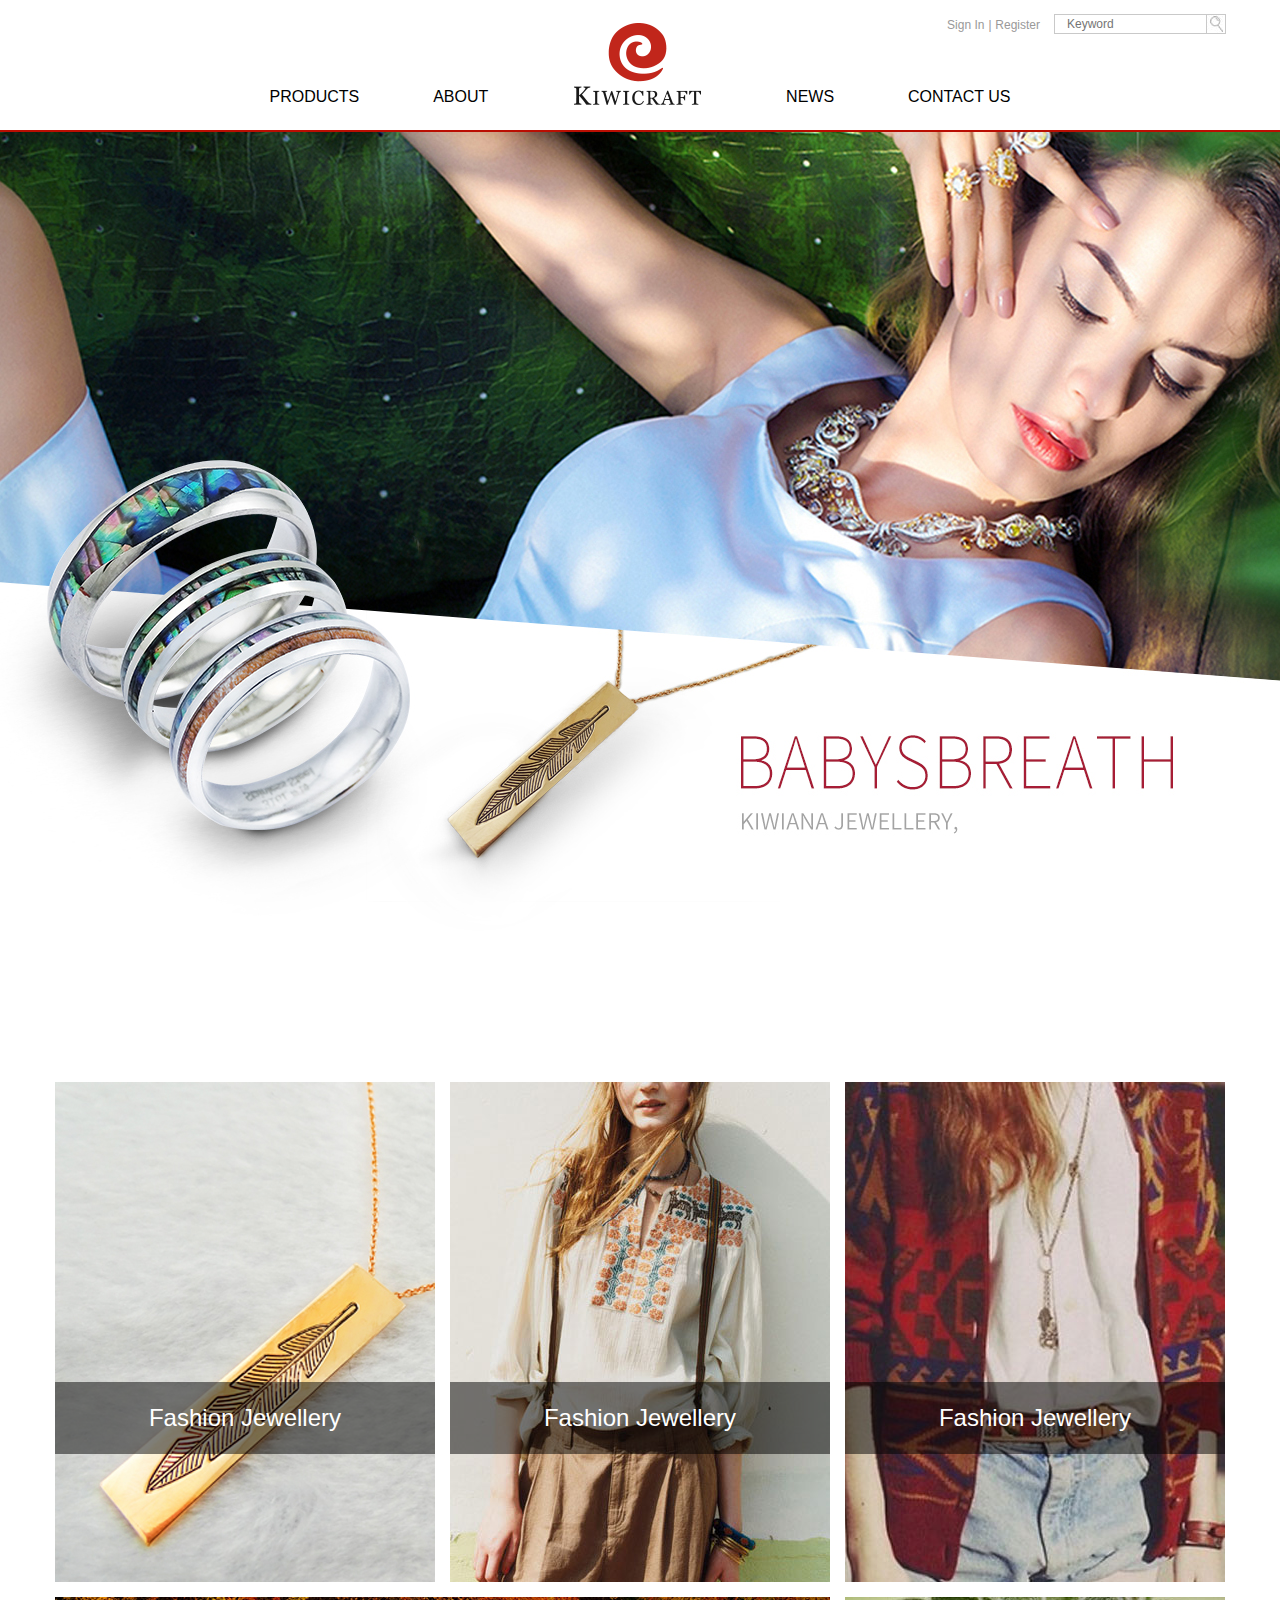
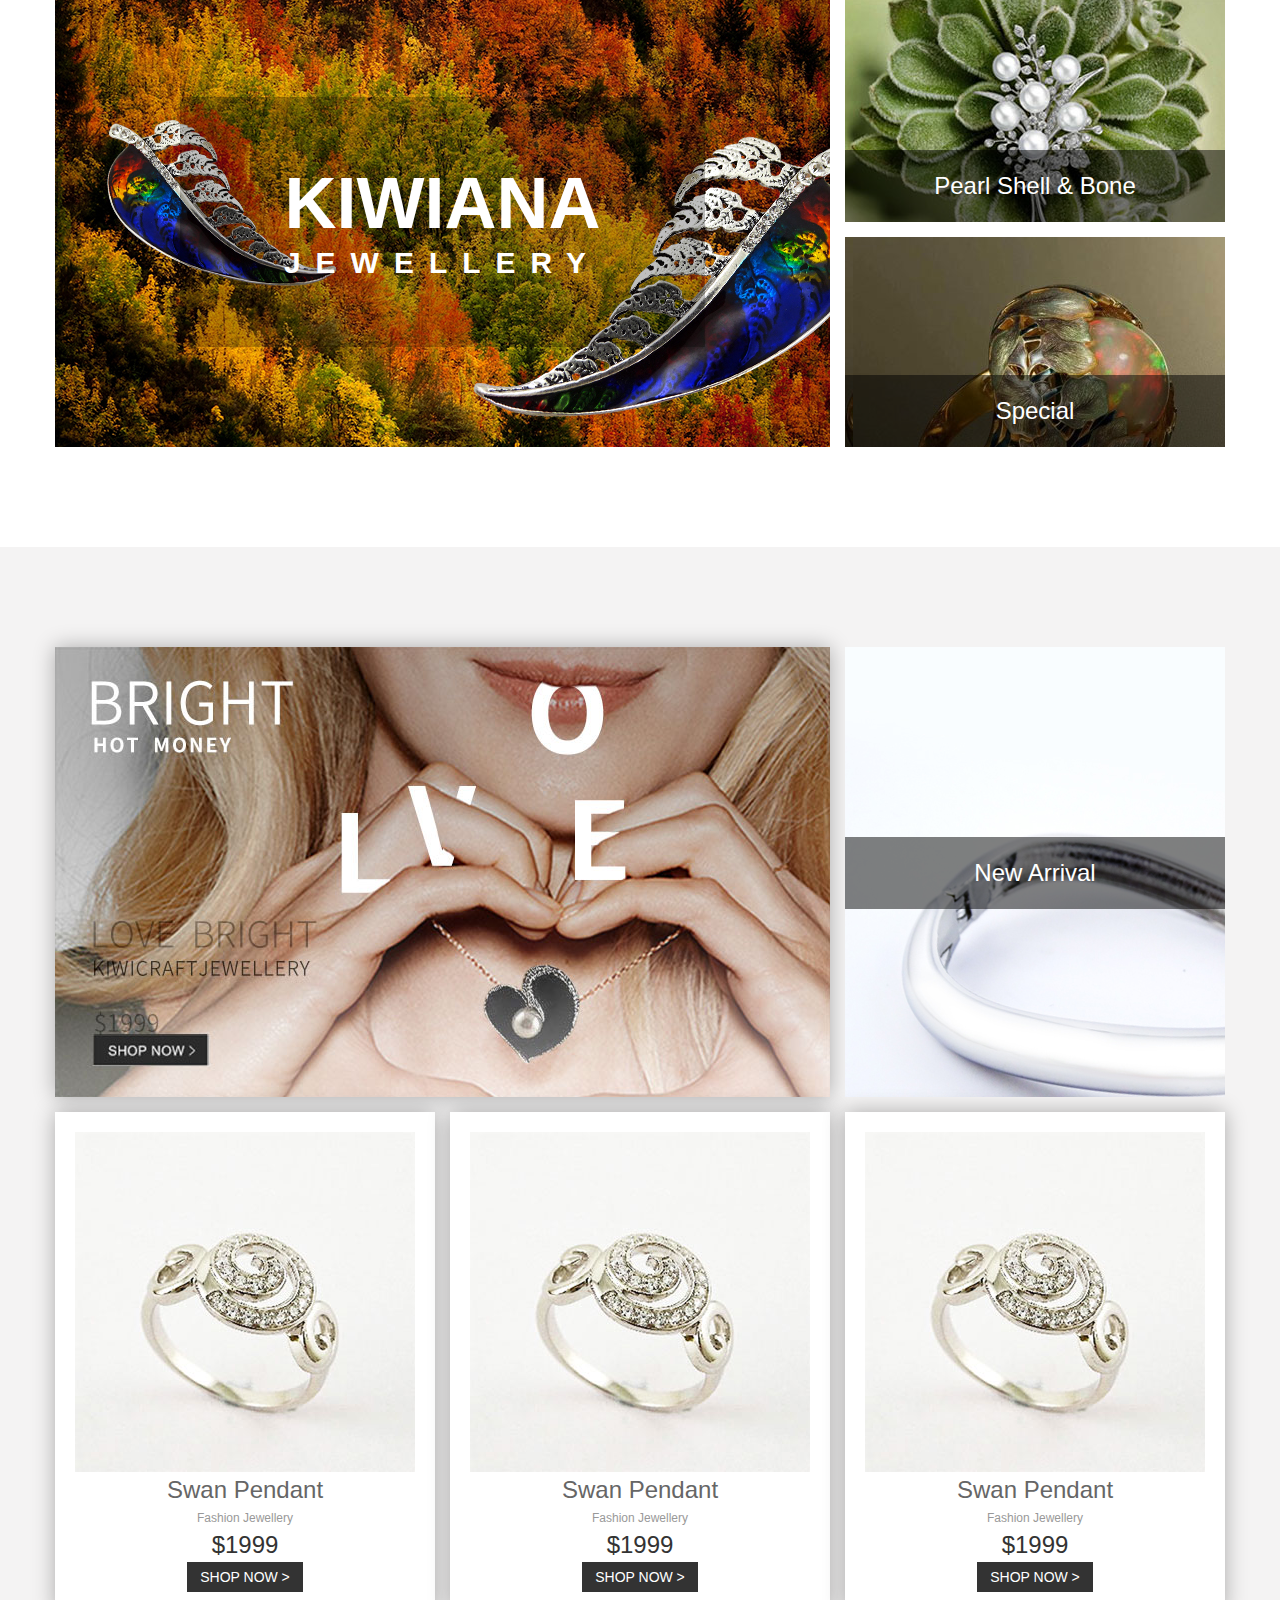
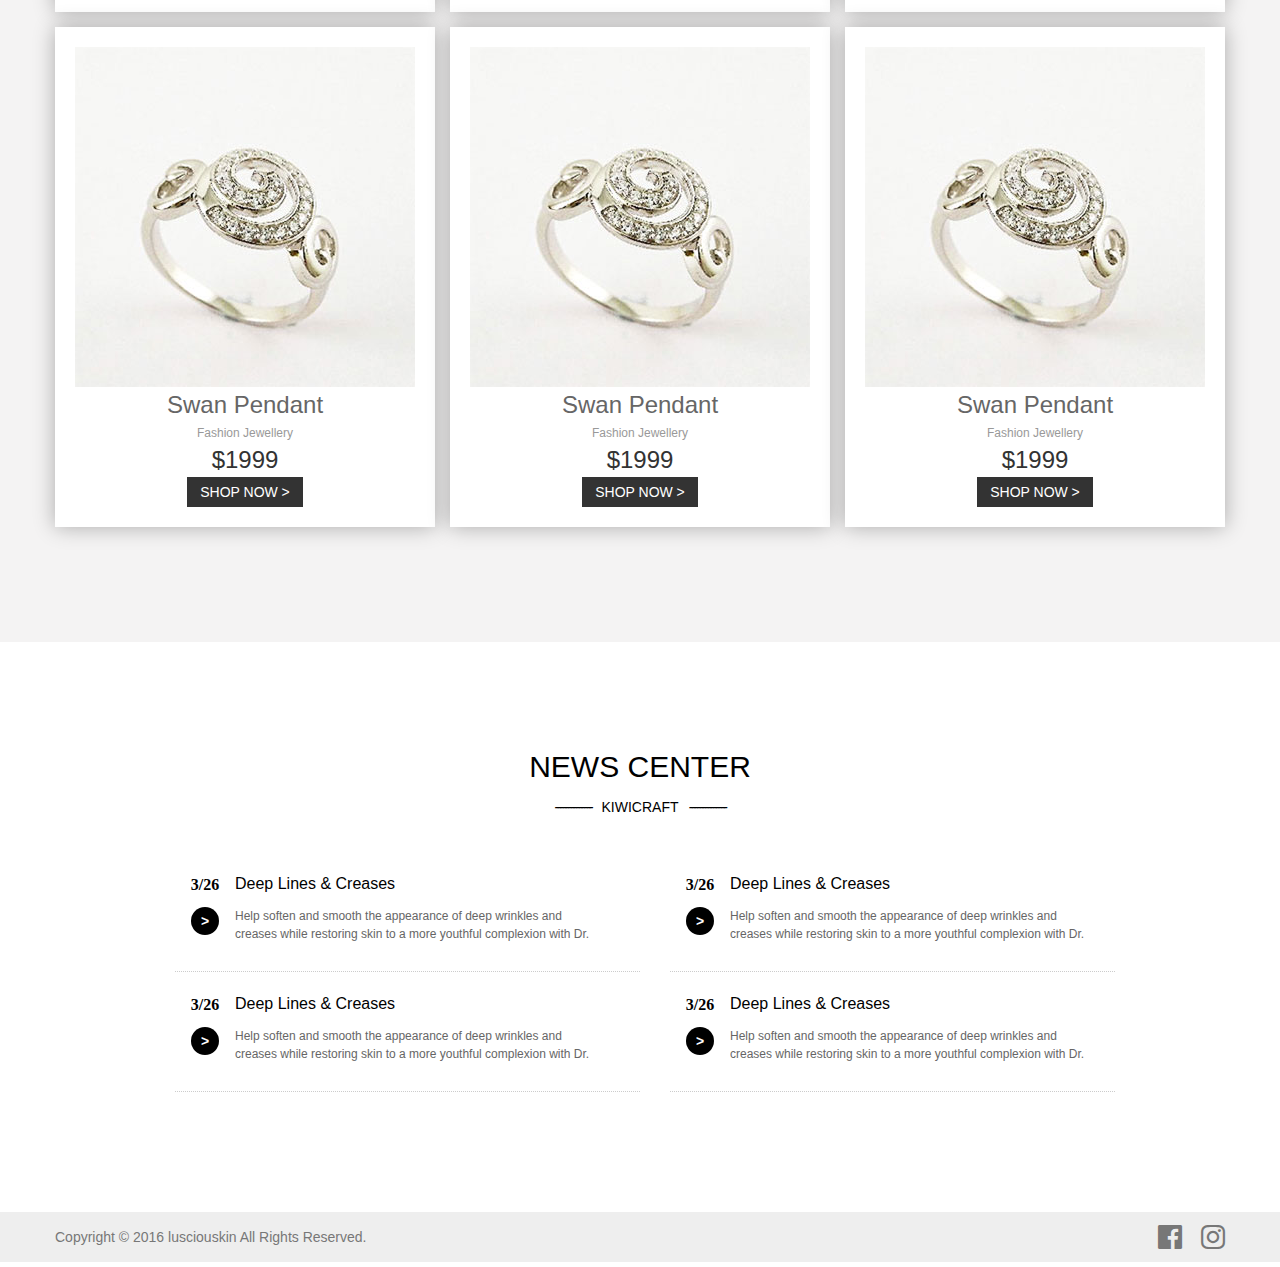
==== commit dc6b8063: "解决小屏显示不全问题，添加ipad缩放。" ====
--- a/index.html
+++ b/index.html
@@ -2,15 +2,15 @@
 <html>
 <head>
 <meta charset="utf-8">
-<meta http-equiv="X-UA-Compatible" content="IE=edge,chrome=1" />
+<meta name="viewport" content="width=1024" />
 <title>Kiwicraft</title>
-<link rel="stylesheet/less" type="text/css" href="css/style.less">
 
 <link rel="stylesheet" type="text/css" href="css/animate.css">
 <link rel="stylesheet" type="text/css" href="font-awesome/css/font-awesome.min.css">
 <link rel="stylesheet" type="text/css" href="css/bootstrap.min.css">
 <link rel="stylesheet" type="text/css" href="css/main.css">
 
+<link rel="stylesheet/less" type="text/css" href="css/style.less">
 <script type="text/javascript" src="js/less.min.js"></script>
 <!--[if lt IE 9]>
   <script src="js/html5shiv.js"></script>
@@ -23,9 +23,9 @@
 <div class="top">
 	<div class="container">
         <div class="topLogin">
-            <a href="#" class="topLogin__link">Sign In</a>
+            <a href="login.html" class="topLogin__link">Sign In</a>
             <i class="topLogin__i">|</i>
-            <a href="#" class="topLogin__link">Register</a>
+            <a href="register.html" class="topLogin__link">Register</a>
             <div class="searchBox">
                 <input class="searchBox__keyword" type="text" placeholder="Keyword">
                 <input class="searchBox__submit" type="submit" value=" ">
@@ -227,7 +227,7 @@
 	<div class="container">
     	<div class="newsHead">
         	<h2 class="newsHead_h2">news center</h2>
-            <p class="newsHead_p"><i class="newsHead_i">--------------</i>Pepoatein<i class="newsHead_i">--------------</i></p>
+            <p class="newsHead_p"><i class="newsHead_i">--------------</i>Kiwicraft<i class="newsHead_i">--------------</i></p>
         </div>
         
         <div class="newsListBody">
@@ -287,5 +287,6 @@
 </script>
 
 
+
 </body>
 </html>
